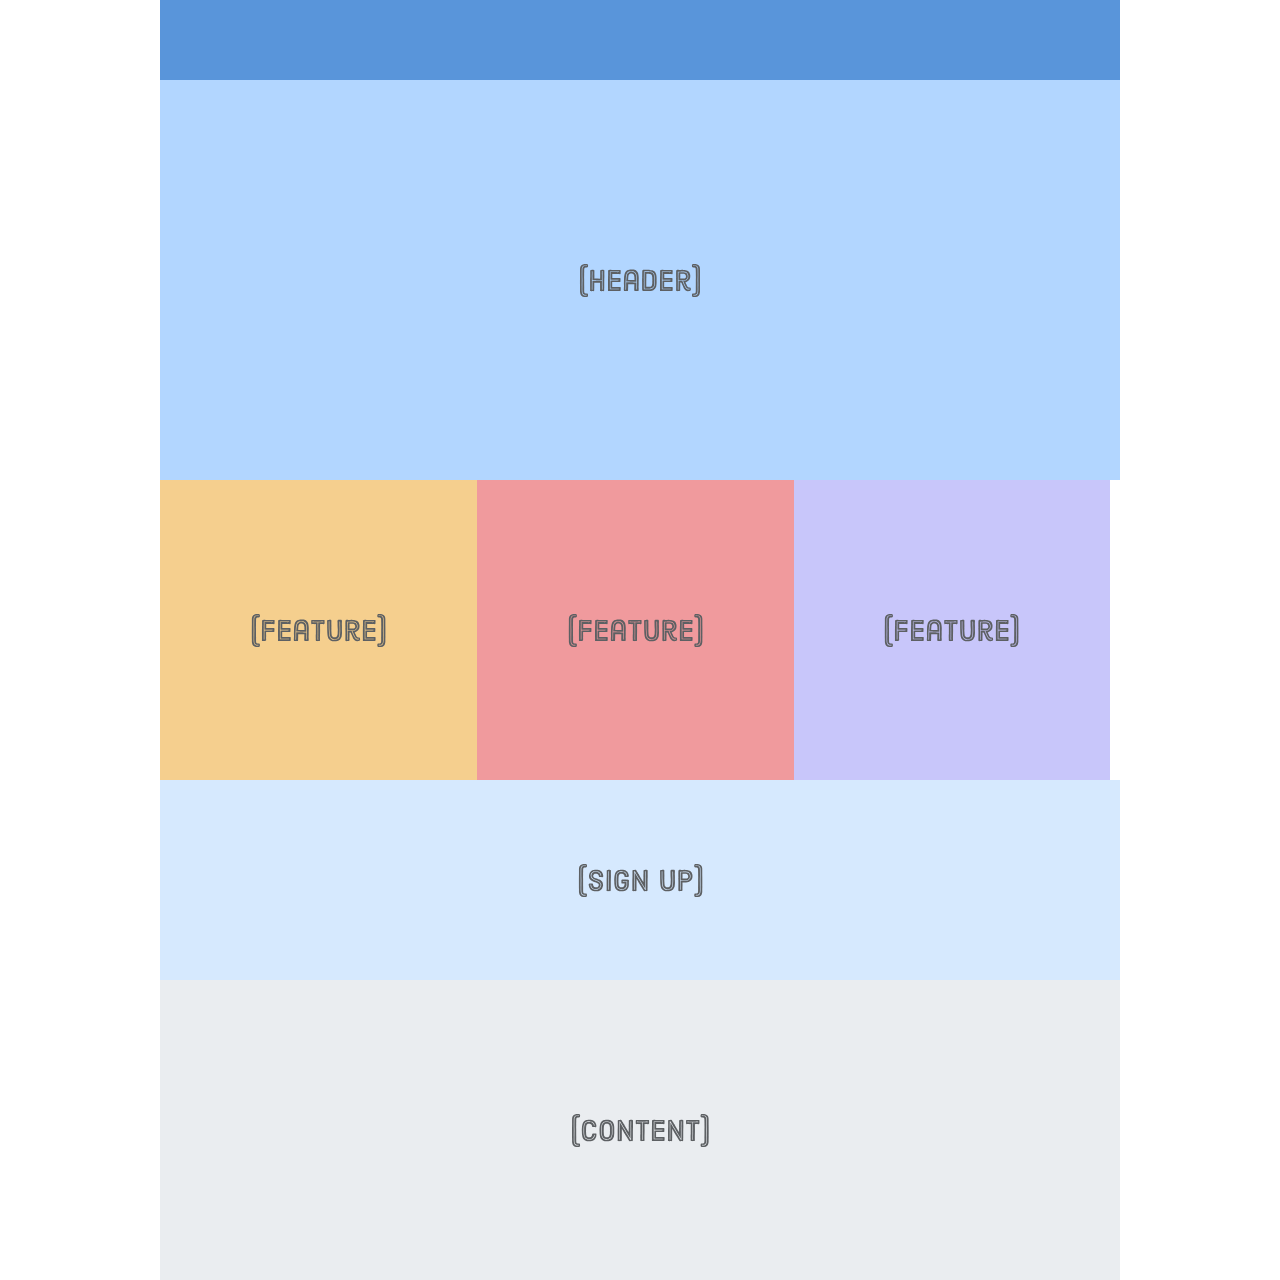
==== responsive-design/responsive.html @ b0be1249 "Adding responsive design work from Interneting Is Hard" ====
<!DOCTYPE html>
<html lang="en">
<head>
    <meta charset="UTF-8">
    <meta http-equiv="X-UA-Compatible" content="IE=edge">
    <meta name="viewport" content="width=device-width, initial-scale=1.0, maximum-scale=1.0" />
    <title>Responsive Design</title>
    <link href="styles.css" rel="stylesheet"/>
</head>
<body>
    <div class="page">
        <div class="section menu"></div>
        <div class="section header">
            <img src="images/header.svg">
        </div>
        <div class="section content">
            <img src="images/content.svg"/>
        </div>
        <div class="section sign-up">
            <img src="images/sign-up.svg"/>
        </div>
        <div class="section feature-1">
            <img src="images/feature.svg"/>
        </div>
        <div class="section feature-2">
            <img src="images/feature.svg"/>
        </div>
        <div class="section feature-3">
            <img src="images/feature.svg"/>
        </div>
    </div>
</body>
</html>
---- responsive-design/styles.css ----
* {
    margin: 0;
    padding: 0;
    box-sizing: border-box; /* Best Practice */
}
.page {
    display: flex;
    flex-wrap: wrap;
}
.section {
    width: 100%;
    height: 300px;
    display: flex;
    justify-content: center;
    align-items: center;
}
.menu {
    background-color: #5995da;
    height: 80px;
}
.header {
    background-color: #b2d6ff;
}
.content {
    background-color: #eaedf0;
}
.sign-up {
    background-color: #d6e9fe;
}
.feature-1 {
    background-color: #f5cf8e;
}
.feature-2 {
    background-color: #f09a9d;
}
.feature-3 {
    background-color: #c8c6fa;
}
/* Mobile Styles */
@media only screen and (max-width: 400px) {
    body {
        background-color: #F09A9D;  /* Red */
    }
}
/* Tablet Styles */
@media only screen and (min-width: 401px) and (max-width: 960px) {
    /*body {
        background-color: #F5CF8E;  *//* Yellow *//*
    }*/
    .sign-up,
    .feature-1,
    .feature-2,
    .feature-3 {
        width: 50%;
    }
}
/* Desktop Styles */
@media only screen and (min-width: 961px) {
    /*body {
        background-color: #B2D6FF;  !* Blue *!
    }*/
    .page {
        width: 960px;
        margin: 0 auto; /* Vertical Horizontal */
    }
    .feature-1,
    .feature-2,
    .feature-3 {
        width: 33%;
    }
    .header {
        height: 400px;
    }
    .sign-up {
        height: 200px;
        order: 1;
    }
    .content {
        order: 2;
    }
}
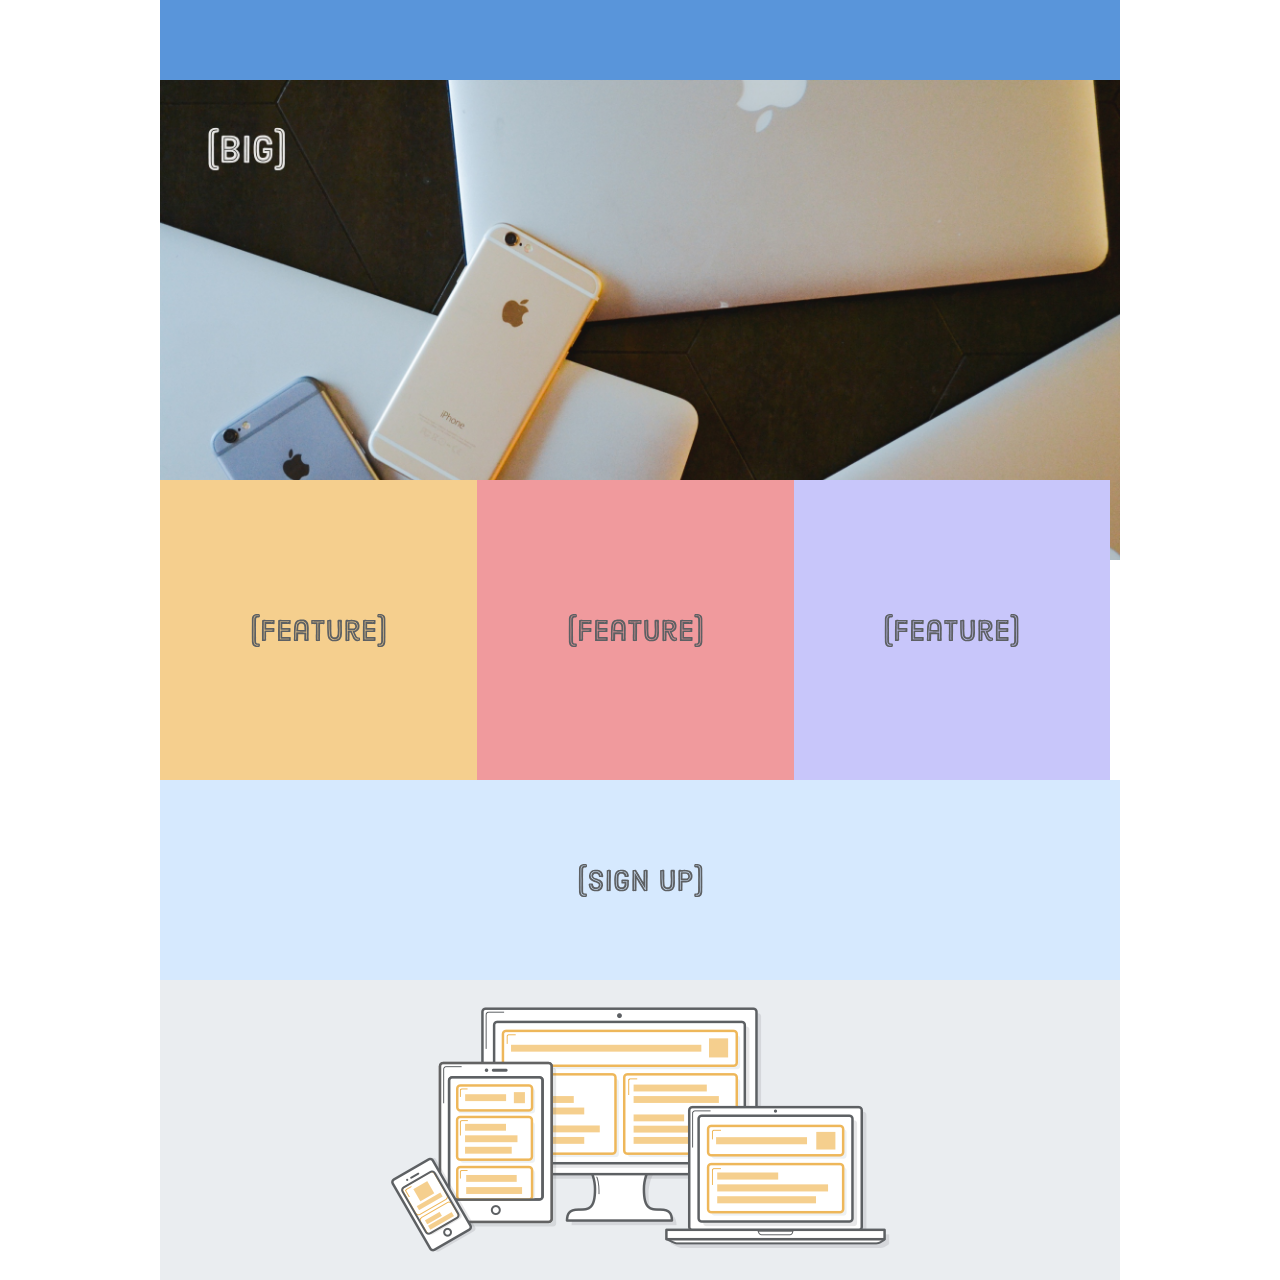
==== commit f8df21a5: "Completed responsive images chapter of Interneting Is Hard" ====
--- a/responsive-design/responsive.html
+++ b/responsive-design/responsive.html
@@ -11,10 +11,20 @@
     <div class="page">
         <div class="section menu"></div>
         <div class="section header">
-            <img src="images/header.svg">
+            <div class="photo">
+                <picture>
+                    <source media="(min-width: 401px)"
+                            srcset="images/photo-big.jpg" />
+                    <source media="(max-width: 400px)" srcset="images/photo-tall.jpg" />
+                    <img src="images/photo-small.jpg" />
+                </picture>
+                <!--<img src="images/photo-small.jpg" srcset="images/photo-big.jpg 2000w, images/photo-small.jpg 1000w" sizes="(min-width: 960px) 960px, 100vw" />-->
+            </div>
         </div>
         <div class="section content">
-            <img src="images/content.svg"/>
+            <div class="illustration">
+                <img src="images/illustration-small.png" srcset="images/illustration-small.png 1x, images/illustration-big.png 2x" style="max-width: 500px"/>
+            </div>
         </div>
         <div class="section sign-up">
             <img src="images/sign-up.svg"/>
--- a/responsive-design/styles.css
+++ b/responsive-design/styles.css
@@ -20,6 +20,13 @@
 }
 .header {
     background-color: #b2d6ff;
+    height: auto;
+    justify-content: inherit;
+    align-items: inherit;
+}
+.photo img {
+    width: 100%;
+    display: block;
 }
 .content {
     background-color: #eaedf0;
@@ -78,4 +85,9 @@
     .content {
         order: 2;
     }
+}
+
+.illustration img {
+    width: 100%;
+    display: block;
 }